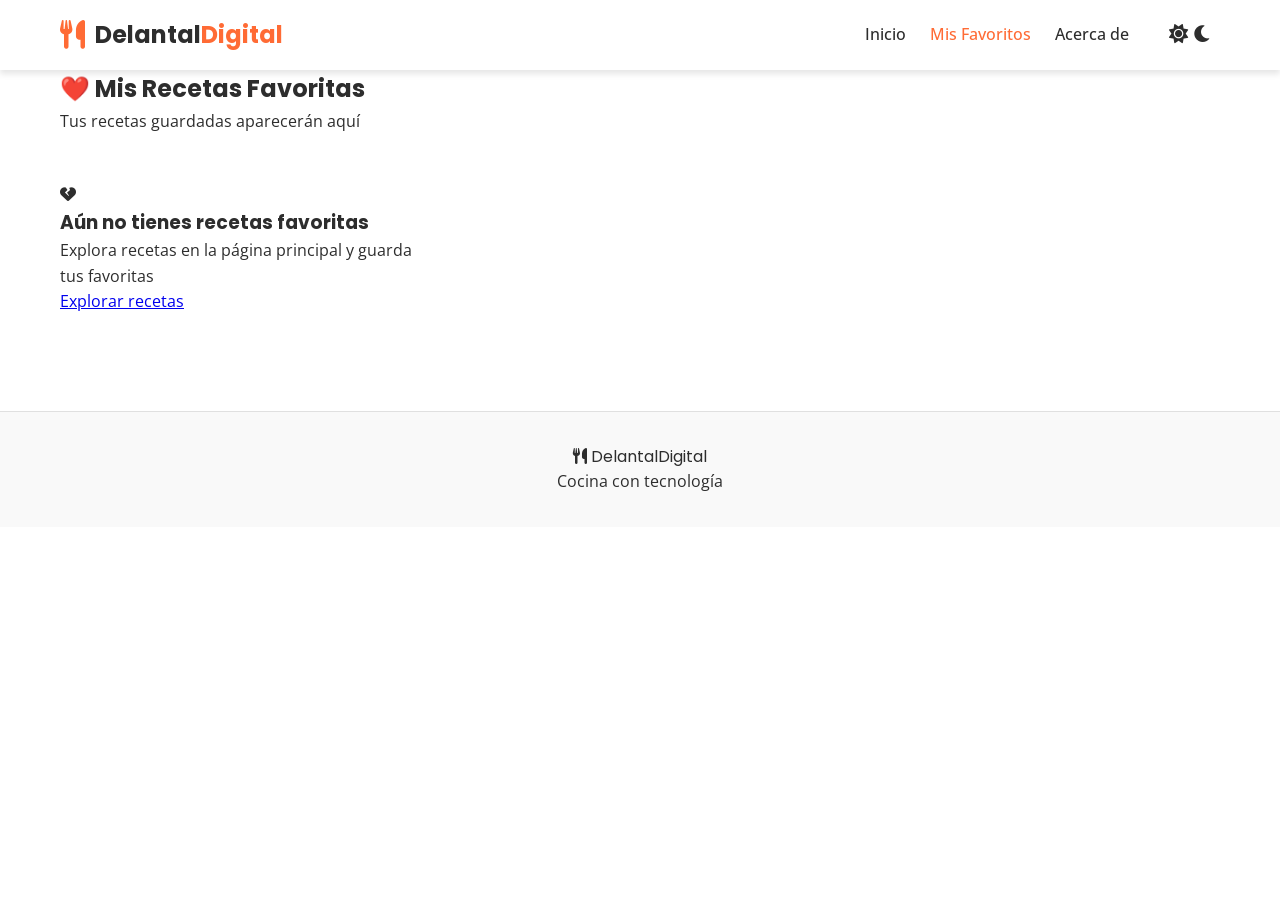
==== favorites.html @ 331c7328 "chore(estructura): inicializa proyecto Delantal Digital con estructura base" ====
<!DOCTYPE html>
<html lang="es">

<head>
    <meta charset="UTF-8">
    <meta name="viewport" content="width=device-width, initial-scale=1.0">
    <title>Mis Favoritos - Delantal Digital</title>

    <link
        href="https://fonts.googleapis.com/css2?family=Poppins:wght@400;500;600;700&family=Open+Sans:wght@400;600&display=swap"
        rel="stylesheet">
    <link rel="stylesheet" href="https://cdnjs.cloudflare.com/ajax/libs/font-awesome/6.0.0/css/all.min.css">
    <link rel="stylesheet" href="css/style.css">
    <link rel="stylesheet" href="css/components.css">
    <link rel="stylesheet" href="css/responsive.css">
    <link rel="stylesheet" href="css/dark-mode.css">
</head>

<body>
    <header class="header">
        <div class="container header__container">
            <div class="logo">
                <a href="index.html">
                    <i class="fas fa-utensils logo__icon"></i>
                    <span class="logo__text">Delantal<span class="logo__highlight">Digital</span></span>
                </a>
            </div>

            <button class="mobile-menu-btn" aria-label="Menú">
                <i class="fas fa-bars"></i>
            </button>

            <nav class="navbar">
                <ul class="navbar__menu">
                    <li><a href="index.html">Inicio</a></li>
                    <li><a href="favorites.html" class="active">Mis Favoritos</a></li>
                    <li><a href="about.html">Acerca de</a></li>
                </ul>
                <button class="theme-toggle" aria-label="Cambiar tema">
                    <i class="fas fa-sun"></i>
                    <i class="fas fa-moon"></i>
                </button>
            </nav>
        </div>
    </header>

    <main class="main">
        <section class="page-header">
            <div class="container">
                <h1>❤️ Mis Recetas Favoritas</h1>
                <p>Tus recetas guardadas aparecerán aquí</p>
            </div>
        </section>

        <section class="recipes-section">
            <div class="container">
                <div class="recipes-grid" id="favoritesGrid">
                    <div class="empty-state" id="emptyState">
                        <i class="fas fa-heart-broken"></i>
                        <h3>Aún no tienes recetas favoritas</h3>
                        <p>Explora recetas en la página principal y guarda tus favoritas</p>
                        <a href="index.html" class="btn btn-primary">Explorar recetas</a>
                    </div>
                </div>
            </div>
        </section>
    </main>

    <footer class="footer">
        <div class="container footer__container">
            <div class="footer__info">
                <div class="logo logo--small">
                    <i class="fas fa-utensils"></i>
                    <span>Delantal<span>Digital</span></span>
                </div>
                <p>Cocina con tecnología</p>
            </div>
        </div>
    </footer>

    <script src="js/favorites.js"></script>
    <script src="js/ui.js"></script>
    <script src="js/theme.js"></script>
    <script src="js/app.js"></script>
</body>

</html>
---- css/style.css ----
/* RESET Y VARIABLES */
* {
    margin: 0;
    padding: 0;
    box-sizing: border-box;
}

/* Variables tema claro (default) */
:root {
    --bg-primary: #ffffff;
    --bg-secondary: #f9f9f9;
    --text-primary: #2d2d2d;
    --text-secondary: #666666;
    --accent: #ff6b35;
    --accent-hover: #e55a2b;
    --card-shadow: 0 4px 6px rgba(0, 0, 0, 0.1);
    --border-color: #e0e0e0;
}

/* Base */
body {
    font-family: 'Open Sans', sans-serif;
    background-color: var(--bg-primary);
    color: var(--text-primary);
    line-height: 1.6;
    transition: background-color 0.3s, color 0.3s;
}

h1, h2, h3, h4, .logo {
    font-family: 'Poppins', sans-serif;
}

.container {
    max-width: 1200px;
    margin: 0 auto;
    padding: 0 20px;
}

/* Header */
.header {
    background-color: var(--bg-primary);
    box-shadow: var(--card-shadow);
    position: sticky;
    top: 0;
    z-index: 1000;
}

.header__container {
    display: flex;
    justify-content: space-between;
    align-items: center;
    padding: 1rem 20px;
}

/* Logo */
.logo a {
    text-decoration: none;
    display: flex;
    align-items: center;
    gap: 10px;
}

.logo__icon {
    font-size: 1.8rem;
    color: var(--accent);
}

.logo__text {
    font-size: 1.5rem;
    font-weight: 700;
    color: var(--text-primary);
}

.logo__highlight {
    color: var(--accent);
}

/* Navegación */
.navbar {
    display: flex;
    align-items: center;
    gap: 2rem;
}

.navbar__menu {
    display: flex;
    list-style: none;
    gap: 1.5rem;
}

.navbar__menu a {
    text-decoration: none;
    color: var(--text-primary);
    font-weight: 500;
    transition: color 0.3s;
}

.navbar__menu a:hover,
.navbar__menu a.active {
    color: var(--accent);
}

/* Botón menú móvil (oculto en desktop) */
.mobile-menu-btn {
    display: none;
    background: none;
    border: none;
    font-size: 1.5rem;
    cursor: pointer;
    color: var(--text-primary);
}

/* Theme toggle */
.theme-toggle {
    background: none;
    border: none;
    font-size: 1.2rem;
    cursor: pointer;
    color: var(--text-primary);
    padding: 0.5rem;
    border-radius: 50%;
    transition: background-color 0.3s;
}

.theme-toggle:hover {
    background-color: var(--bg-secondary);
}

/* Hero */
.hero {
    background: linear-gradient(135deg, var(--accent) 0%, #ff8c5a 100%);
    padding: 4rem 0;
    text-align: center;
    color: white;
}

.hero__title {
    font-size: 2.5rem;
    margin-bottom: 1rem;
}

.hero__highlight {
    background-color: rgba(255, 255, 255, 0.2);
    padding: 0.2rem 0.5rem;
    border-radius: 10px;
}

.hero__subtitle {
    font-size: 1.1rem;
    margin-bottom: 2rem;
    opacity: 0.95;
}

/* Search form */
.search-form {
    max-width: 600px;
    margin: 0 auto 2rem;
}

.search-form__group {
    display: flex;
    background: white;
    border-radius: 50px;
    overflow: hidden;
    box-shadow: 0 4px 15px rgba(0, 0, 0, 0.1);
}

.search-form__icon {
    color: var(--text-secondary);
    padding: 1rem 0 1rem 1.5rem;
}

.search-form__group input {
    flex: 1;
    border: none;
    padding: 1rem;
    font-size: 1rem;
    outline: none;
}

.search-form__btn {
    background: var(--text-primary);
    color: white;
    border: none;
    padding: 0 2rem;
    cursor: pointer;
    font-weight: 600;
    transition: background 0.3s;
}

.search-form__btn:hover {
    background: #1a1a1a;
}

/* Categories */
.categories-filter {
    display: flex;
    justify-content: center;
    gap: 1rem;
    flex-wrap: wrap;
}

.categories-filter__label {
    font-weight: 600;
}

.categories-filter__buttons {
    display: flex;
    gap: 0.8rem;
    flex-wrap: wrap;
}

.categories-filter__buttons button {
    background: rgba(255, 255, 255, 0.2);
    border: none;
    padding: 0.5rem 1rem;
    border-radius: 25px;
    color: white;
    cursor: pointer;
    transition: all 0.3s;
}

.categories-filter__buttons button:hover {
    background: rgba(255, 255, 255, 0.4);
    transform: translateY(-2px);
}

/* Recipes section */
.recipes-section {
    padding: 3rem 0;
}

.section-header {
    display: flex;
    justify-content: space-between;
    align-items: center;
    margin-bottom: 2rem;
    flex-wrap: wrap;
}

.section-title {
    font-size: 1.8rem;
    color: var(--text-primary);
}

/* Grid de recetas */
.recipes-grid {
    display: grid;
    grid-template-columns: repeat(auto-fill, minmax(280px, 1fr));
    gap: 2rem;
}

/* Footer */
.footer {
    background-color: var(--bg-secondary);
    padding: 2rem 0;
    margin-top: 3rem;
    border-top: 1px solid var(--border-color);
}

.footer__container {
    text-align: center;
}

.footer__tech {
    margin-top: 1rem;
    font-size: 0.85rem;
    color: var(--text-secondary);
}
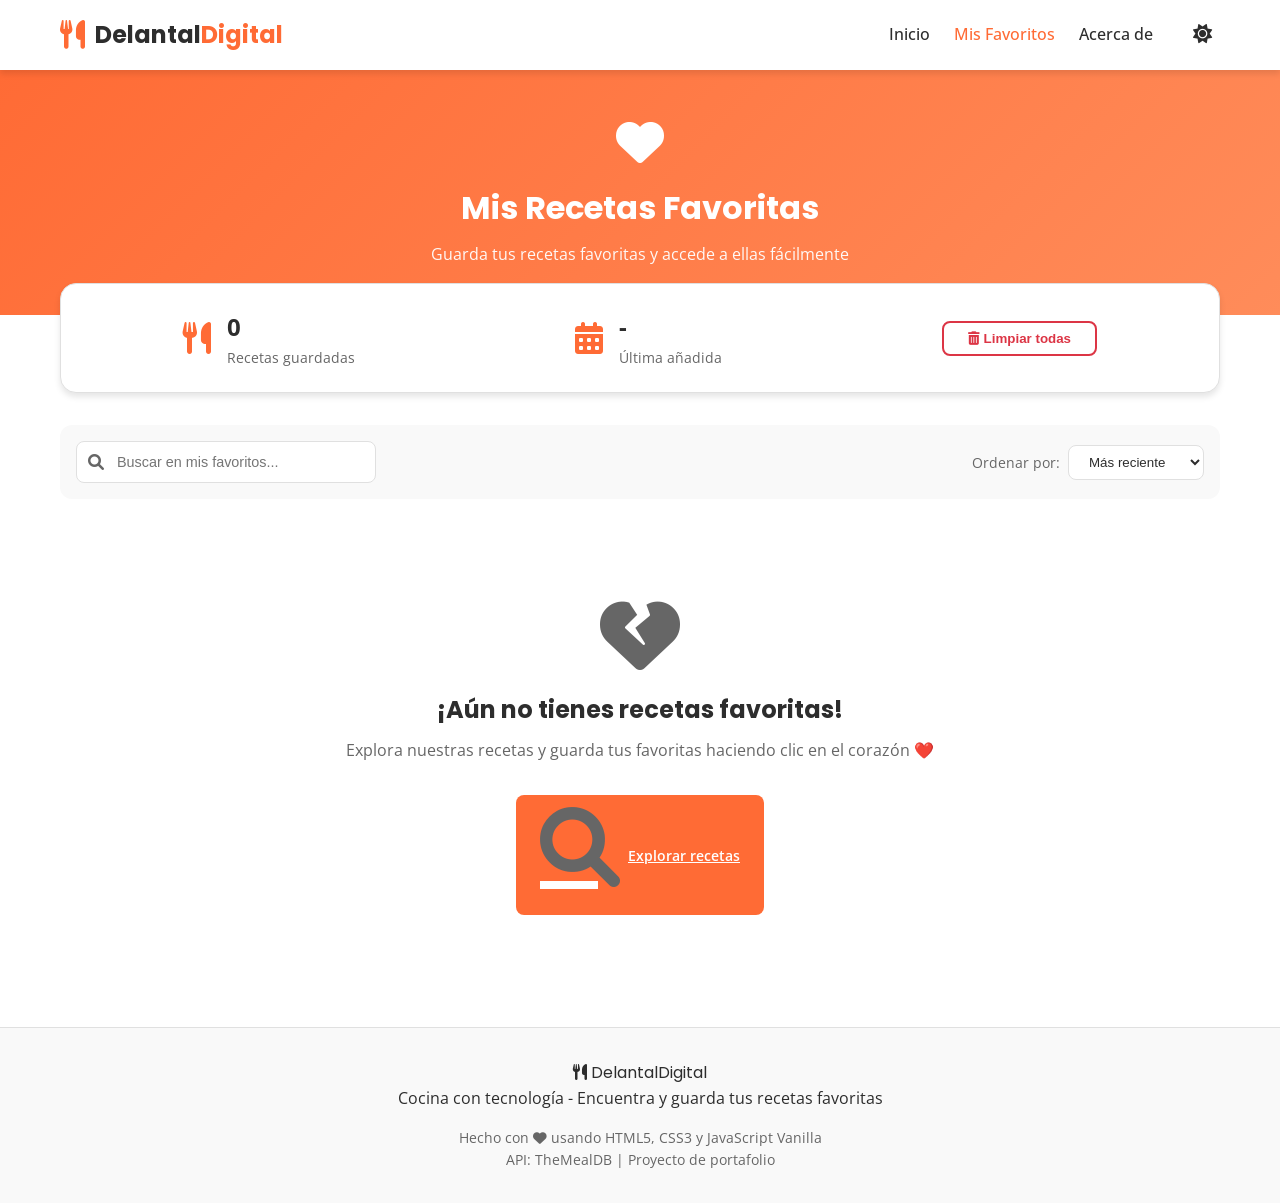
==== commit e759d00c: "feat(favoritos): mejora sistema de favoritos con página dedicada - Agrega página completa de favorit" ====
--- a/favorites.html
+++ b/favorites.html
@@ -4,16 +4,23 @@
 <head>
     <meta charset="UTF-8">
     <meta name="viewport" content="width=device-width, initial-scale=1.0">
-    <title>Mis Favoritos - Delantal Digital</title>
+    <meta name="description" content="Tus recetas favoritas guardadas en Delantal Digital">
+    <title>Mis Favoritos | Delantal Digital</title>
 
+    <!-- Google Fonts -->
     <link
         href="https://fonts.googleapis.com/css2?family=Poppins:wght@400;500;600;700&family=Open+Sans:wght@400;600&display=swap"
         rel="stylesheet">
+
+    <!-- Font Awesome -->
     <link rel="stylesheet" href="https://cdnjs.cloudflare.com/ajax/libs/font-awesome/6.0.0/css/all.min.css">
+
+    <!-- CSS -->
     <link rel="stylesheet" href="css/style.css">
     <link rel="stylesheet" href="css/components.css">
     <link rel="stylesheet" href="css/responsive.css">
     <link rel="stylesheet" href="css/dark-mode.css">
+    <link rel="stylesheet" href="css/favorites.css">
 </head>
 
 <body>
@@ -26,7 +33,7 @@
                 </a>
             </div>
 
-            <button class="mobile-menu-btn" aria-label="Menú">
+            <button class="mobile-menu-btn" aria-label="Menú" aria-expanded="false">
                 <i class="fas fa-bars"></i>
             </button>
 
@@ -36,6 +43,7 @@
                     <li><a href="favorites.html" class="active">Mis Favoritos</a></li>
                     <li><a href="about.html">Acerca de</a></li>
                 </ul>
+
                 <button class="theme-toggle" aria-label="Cambiar tema">
                     <i class="fas fa-sun"></i>
                     <i class="fas fa-moon"></i>
@@ -45,26 +53,98 @@
     </header>
 
     <main class="main">
-        <section class="page-header">
+        <!-- Hero section de favoritos -->
+        <section class="favorites-hero">
             <div class="container">
-                <h1>❤️ Mis Recetas Favoritas</h1>
-                <p>Tus recetas guardadas aparecerán aquí</p>
+                <div class="favorites-hero__content">
+                    <i class="fas fa-heart favorites-hero__icon"></i>
+                    <h1 class="favorites-hero__title">Mis Recetas Favoritas</h1>
+                    <p class="favorites-hero__subtitle">Guarda tus recetas favoritas y accede a ellas fácilmente</p>
+                </div>
             </div>
         </section>
 
-        <section class="recipes-section">
+        <!-- Estadísticas de favoritos -->
+        <section class="favorites-stats">
             <div class="container">
+                <div class="stats-card">
+                    <div class="stat-item">
+                        <i class="fas fa-utensils"></i>
+                        <div class="stat-info">
+                            <span class="stat-number" id="favoritesCount">0</span>
+                            <span class="stat-label">Recetas guardadas</span>
+                        </div>
+                    </div>
+                    <div class="stat-item">
+                        <i class="fas fa-calendar-alt"></i>
+                        <div class="stat-info">
+                            <span class="stat-number" id="lastAdded">-</span>
+                            <span class="stat-label">Última añadida</span>
+                        </div>
+                    </div>
+                    <button class="btn-clear-all" id="clearAllFavorites">
+                        <i class="fas fa-trash-alt"></i>
+                        Limpiar todas
+                    </button>
+                </div>
+            </div>
+        </section>
+
+        <!-- Grid de recetas favoritas -->
+        <section class="favorites-section">
+            <div class="container">
+                <div class="favorites-actions">
+                    <div class="search-favorites">
+                        <i class="fas fa-search"></i>
+                        <input type="text" id="searchFavorites" placeholder="Buscar en mis favoritos..."
+                            aria-label="Buscar en favoritos">
+                    </div>
+                    <div class="sort-favorites">
+                        <label for="sortBy">Ordenar por:</label>
+                        <select id="sortBy">
+                            <option value="date-desc">Más reciente</option>
+                            <option value="date-asc">Más antigua</option>
+                            <option value="name-asc">Nombre (A-Z)</option>
+                            <option value="name-desc">Nombre (Z-A)</option>
+                        </select>
+                    </div>
+                </div>
+
                 <div class="recipes-grid" id="favoritesGrid">
-                    <div class="empty-state" id="emptyState">
+                    <!-- Los favoritos se cargan dinámicamente aquí -->
+                </div>
+
+                <!-- Template para cuando no hay favoritos -->
+                <div class="empty-favorites" id="emptyFavorites" style="display: none;">
+                    <div class="empty-favorites__content">
                         <i class="fas fa-heart-broken"></i>
-                        <h3>Aún no tienes recetas favoritas</h3>
-                        <p>Explora recetas en la página principal y guarda tus favoritas</p>
-                        <a href="index.html" class="btn btn-primary">Explorar recetas</a>
+                        <h3>¡Aún no tienes recetas favoritas!</h3>
+                        <p>Explora nuestras recetas y guarda tus favoritas haciendo clic en el corazón ❤️</p>
+                        <a href="index.html" class="btn btn-primary">
+                            <i class="fas fa-search"></i>
+                            Explorar recetas
+                        </a>
                     </div>
                 </div>
             </div>
         </section>
     </main>
+
+    <!-- Modal de confirmación para limpiar favoritos -->
+    <div class="modal-confirm" id="confirmModal">
+        <div class="modal-confirm__overlay"></div>
+        <div class="modal-confirm__container">
+            <div class="modal-confirm__content">
+                <i class="fas fa-exclamation-triangle"></i>
+                <h3>¿Eliminar todas las recetas?</h3>
+                <p>Esta acción no se puede deshacer. Perderás todas tus recetas favoritas guardadas.</p>
+                <div class="modal-confirm__buttons">
+                    <button class="btn btn-secondary" id="cancelClear">Cancelar</button>
+                    <button class="btn btn-danger" id="confirmClear">Sí, eliminar todas</button>
+                </div>
+            </div>
+        </div>
+    </div>
 
     <footer class="footer">
         <div class="container footer__container">
@@ -73,14 +153,20 @@
                     <i class="fas fa-utensils"></i>
                     <span>Delantal<span>Digital</span></span>
                 </div>
-                <p>Cocina con tecnología</p>
+                <p>Cocina con tecnología - Encuentra y guarda tus recetas favoritas</p>
+            </div>
+            <div class="footer__tech">
+                <p>Hecho con <i class="fas fa-heart"></i> usando HTML5, CSS3 y JavaScript Vanilla</p>
+                <p>API: TheMealDB | Proyecto de portafolio</p>
             </div>
         </div>
     </footer>
 
+    <script src="js/api.js"></script>
     <script src="js/favorites.js"></script>
     <script src="js/ui.js"></script>
     <script src="js/theme.js"></script>
+    <script src="js/favorites-page.js"></script>
     <script src="js/app.js"></script>
 </body>
 
--- a/css/components.css
+++ b/css/components.css
@@ -0,0 +1,327 @@
+/* Componentes adicionales */
+
+/* Recipe Card */
+.recipe-card {
+    background: white;
+    border-radius: 16px;
+    overflow: hidden;
+    box-shadow: var(--card-shadow);
+    transition: transform 0.3s, box-shadow 0.3s;
+}
+
+.recipe-card:hover {
+    transform: translateY(-5px);
+    box-shadow: 0 8px 20px rgba(0, 0, 0, 0.15);
+}
+
+.recipe-card__image {
+    position: relative;
+    height: 200px;
+    overflow: hidden;
+}
+
+.recipe-card__image img {
+    width: 100%;
+    height: 100%;
+    object-fit: cover;
+    transition: transform 0.3s;
+}
+
+.recipe-card:hover .recipe-card__image img {
+    transform: scale(1.05);
+}
+
+.favorite-btn {
+    position: absolute;
+    top: 10px;
+    right: 10px;
+    background: rgba(255, 255, 255, 0.9);
+    border: none;
+    width: 40px;
+    height: 40px;
+    border-radius: 50%;
+    cursor: pointer;
+    font-size: 1.2rem;
+    color: #ff6b35;
+    transition: all 0.3s;
+}
+
+.favorite-btn:hover {
+    transform: scale(1.1);
+    background: white;
+}
+
+.favorite-btn.favorited {
+    background: #ff6b35;
+    color: white;
+}
+
+.recipe-card__content {
+    padding: 1.5rem;
+}
+
+.recipe-card__title {
+    font-size: 1.2rem;
+    margin-bottom: 0.5rem;
+    color: var(--text-primary);
+}
+
+.recipe-card__meta {
+    display: flex;
+    gap: 1rem;
+    margin-bottom: 1rem;
+    font-size: 0.85rem;
+    color: var(--text-secondary);
+}
+
+/* Botones */
+.btn {
+    display: inline-flex;
+    align-items: center;
+    gap: 0.5rem;
+    padding: 0.75rem 1.5rem;
+    border-radius: 8px;
+    font-weight: 600;
+    cursor: pointer;
+    transition: all 0.3s;
+    border: none;
+    font-size: 0.9rem;
+}
+
+.btn-primary {
+    background: var(--accent);
+    color: white;
+}
+
+.btn-primary:hover {
+    background: var(--accent-hover);
+    transform: translateY(-2px);
+}
+
+.btn-outline {
+    background: transparent;
+    border: 2px solid var(--accent);
+    color: var(--accent);
+}
+
+.btn-outline:hover {
+    background: var(--accent);
+    color: white;
+}
+
+/* Modal */
+.modal {
+    display: none;
+    position: fixed;
+    top: 0;
+    left: 0;
+    width: 100%;
+    height: 100%;
+    z-index: 2000;
+}
+
+.modal.active {
+    display: block;
+}
+
+.modal__overlay {
+    position: absolute;
+    top: 0;
+    left: 0;
+    width: 100%;
+    height: 100%;
+    background: rgba(0, 0, 0, 0.7);
+}
+
+.modal__container {
+    position: relative;
+    width: 90%;
+    max-width: 800px;
+    max-height: 90vh;
+    margin: 2rem auto;
+    background: white;
+    border-radius: 16px;
+    overflow-y: auto;
+    z-index: 2001;
+}
+
+.modal__close {
+    position: sticky;
+    top: 10px;
+    right: 10px;
+    float: right;
+    background: var(--accent);
+    border: none;
+    width: 40px;
+    height: 40px;
+    border-radius: 50%;
+    cursor: pointer;
+    color: white;
+    font-size: 1.2rem;
+    z-index: 2002;
+    margin: 10px;
+}
+
+.modal__content {
+    padding: 2rem;
+    clear: both;
+}
+
+/* Modal Recipe */
+.modal-recipe__header {
+    text-align: center;
+    margin-bottom: 2rem;
+}
+
+.modal-recipe__header img {
+    width: 200px;
+    height: 200px;
+    object-fit: cover;
+    border-radius: 50%;
+    margin-bottom: 1rem;
+}
+
+.badge {
+    display: inline-block;
+    padding: 0.25rem 0.75rem;
+    background: rgba(255, 107, 53, 0.1);
+    border-radius: 20px;
+    font-size: 0.85rem;
+    margin: 0.25rem;
+}
+
+.ingredients-list {
+    list-style: none;
+    padding: 0;
+}
+
+.ingredients-list li {
+    display: flex;
+    justify-content: space-between;
+    padding: 0.5rem 0;
+    border-bottom: 1px solid var(--border-color);
+}
+
+/* Skeleton Loader */
+.skeleton-loader {
+    display: grid;
+    grid-template-columns: repeat(auto-fill, minmax(280px, 1fr));
+    gap: 2rem;
+}
+
+.skeleton-card {
+    background: var(--bg-secondary);
+    border-radius: 16px;
+    overflow: hidden;
+}
+
+.skeleton-image {
+    height: 200px;
+    background: linear-gradient(90deg, #e0e0e0 25%, #f0f0f0 50%, #e0e0e0 75%);
+    background-size: 200% 100%;
+    animation: loading 1.5s infinite;
+}
+
+.skeleton-title {
+    height: 20px;
+    margin: 1rem;
+    background: linear-gradient(90deg, #e0e0e0 25%, #f0f0f0 50%, #e0e0e0 75%);
+    background-size: 200% 100%;
+    animation: loading 1.5s infinite;
+    border-radius: 4px;
+}
+
+.skeleton-text {
+    height: 60px;
+    margin: 1rem;
+    background: linear-gradient(90deg, #e0e0e0 25%, #f0f0f0 50%, #e0e0e0 75%);
+    background-size: 200% 100%;
+    animation: loading 1.5s infinite;
+    border-radius: 4px;
+}
+
+@keyframes loading {
+    0% { background-position: 200% 0; }
+    100% { background-position: -200% 0; }
+}
+
+/* Empty State */
+.empty-state {
+    text-align: center;
+    padding: 4rem 2rem;
+}
+
+.empty-state i {
+    font-size: 4rem;
+    color: var(--text-secondary);
+    margin-bottom: 1rem;
+}
+
+/* Toast Notification */
+.toast-notification {
+    position: fixed;
+    bottom: 30px;
+    right: 30px;
+    background: var(--accent);
+    color: white;
+    padding: 0.75rem 1.5rem;
+    border-radius: 8px;
+    z-index: 3000;
+    opacity: 0;
+    transform: translateY(20px);
+    transition: all 0.3s;
+}
+
+.toast-notification.show {
+    opacity: 1;
+    transform: translateY(0);
+}
+
+/* Favoritos específicos */
+.favorite-card {
+    position: relative;
+}
+
+.remove-favorite-btn {
+    position: absolute;
+    top: 10px;
+    right: 10px;
+    background: rgba(220, 53, 69, 0.9);
+    border: none;
+    width: 40px;
+    height: 40px;
+    border-radius: 50%;
+    cursor: pointer;
+    font-size: 1rem;
+    color: white;
+    transition: all 0.3s;
+    z-index: 10;
+}
+
+.remove-favorite-btn:hover {
+    background: #dc3545;
+    transform: scale(1.1);
+}
+
+.favorite-date {
+    margin: 0.5rem 0;
+    font-size: 0.75rem;
+    color: var(--text-secondary);
+    display: flex;
+    align-items: center;
+    gap: 0.25rem;
+}
+
+.recipe-card__buttons {
+    margin-top: 1rem;
+}
+
+.favorites-badge {
+    background-color: var(--accent);
+    color: white;
+    border-radius: 50%;
+    padding: 0.2rem 0.5rem;
+    font-size: 0.7rem;
+    margin-left: 0.5rem;
+    display: none;
+}
--- a/css/dark-mode.css
+++ b/css/dark-mode.css
@@ -0,0 +1,27 @@
+/* Modo oscuro */
+body.dark-mode {
+    --bg-primary: #1a1a2e;
+    --bg-secondary: #16213e;
+    --text-primary: #eeeeee;
+    --text-secondary: #b8b8b8;
+    --card-shadow: 0 4px 6px rgba(0, 0, 0, 0.3);
+    --border-color: #2a2a4a;
+}
+
+body.dark-mode .recipe-card {
+    background: var(--bg-secondary);
+}
+
+body.dark-mode .search-form__group input {
+    background: var(--bg-secondary);
+    color: var(--text-primary);
+}
+
+body.dark-mode .modal__container {
+    background: var(--bg-primary);
+}
+
+body.dark-mode .badge {
+    background: rgba(255, 107, 53, 0.2);
+    color: var(--accent);
+}
--- a/css/favorites.css
+++ b/css/favorites.css
@@ -0,0 +1,282 @@
+/* Favorites Page Styles */
+
+/* Hero de favoritos */
+.favorites-hero {
+    background: linear-gradient(135deg, #ff6b35 0%, #ff8c5a 100%);
+    padding: 3rem 0;
+    text-align: center;
+    color: white;
+}
+
+.favorites-hero__icon {
+    font-size: 3rem;
+    margin-bottom: 1rem;
+    animation: pulse 2s infinite;
+}
+
+@keyframes pulse {
+    0%, 100% { transform: scale(1); }
+    50% { transform: scale(1.1); }
+}
+
+.favorites-hero__title {
+    font-size: 2rem;
+    margin-bottom: 0.5rem;
+}
+
+.favorites-hero__subtitle {
+    font-size: 1rem;
+    opacity: 0.95;
+}
+
+/* Estadísticas */
+.favorites-stats {
+    margin-top: -2rem;
+    margin-bottom: 2rem;
+}
+
+.stats-card {
+    background: var(--bg-primary);
+    border-radius: 16px;
+    padding: 1.5rem;
+    display: flex;
+    justify-content: space-around;
+    align-items: center;
+    flex-wrap: wrap;
+    gap: 1.5rem;
+    box-shadow: var(--card-shadow);
+    border: 1px solid var(--border-color);
+}
+
+.stat-item {
+    display: flex;
+    align-items: center;
+    gap: 1rem;
+}
+
+.stat-item i {
+    font-size: 2rem;
+    color: var(--accent);
+}
+
+.stat-info {
+    display: flex;
+    flex-direction: column;
+}
+
+.stat-number {
+    font-size: 1.5rem;
+    font-weight: 700;
+    color: var(--text-primary);
+}
+
+.stat-label {
+    font-size: 0.85rem;
+    color: var(--text-secondary);
+}
+
+.btn-clear-all {
+    background: transparent;
+    border: 2px solid #dc3545;
+    color: #dc3545;
+    padding: 0.5rem 1.5rem;
+    border-radius: 8px;
+    cursor: pointer;
+    font-weight: 600;
+    transition: all 0.3s;
+}
+
+.btn-clear-all:hover {
+    background: #dc3545;
+    color: white;
+    transform: translateY(-2px);
+}
+
+/* Acciones de favoritos */
+.favorites-actions {
+    display: flex;
+    justify-content: space-between;
+    align-items: center;
+    flex-wrap: wrap;
+    gap: 1rem;
+    margin-bottom: 2rem;
+    padding: 1rem;
+    background: var(--bg-secondary);
+    border-radius: 12px;
+}
+
+.search-favorites {
+    flex: 1;
+    max-width: 300px;
+    position: relative;
+}
+
+.search-favorites i {
+    position: absolute;
+    left: 12px;
+    top: 50%;
+    transform: translateY(-50%);
+    color: var(--text-secondary);
+}
+
+.search-favorites input {
+    width: 100%;
+    padding: 0.75rem 1rem 0.75rem 2.5rem;
+    border: 1px solid var(--border-color);
+    border-radius: 8px;
+    background: var(--bg-primary);
+    color: var(--text-primary);
+    font-size: 0.9rem;
+}
+
+.sort-favorites {
+    display: flex;
+    align-items: center;
+    gap: 0.5rem;
+}
+
+.sort-favorites label {
+    color: var(--text-secondary);
+    font-size: 0.9rem;
+}
+
+.sort-favorites select {
+    padding: 0.5rem 1rem;
+    border: 1px solid var(--border-color);
+    border-radius: 8px;
+    background: var(--bg-primary);
+    color: var(--text-primary);
+    cursor: pointer;
+}
+
+/* Empty favorites */
+.empty-favorites {
+    text-align: center;
+    padding: 4rem 2rem;
+}
+
+.empty-favorites__content i {
+    font-size: 5rem;
+    color: var(--text-secondary);
+    margin-bottom: 1rem;
+}
+
+.empty-favorites__content h3 {
+    font-size: 1.5rem;
+    margin-bottom: 0.5rem;
+    color: var(--text-primary);
+}
+
+.empty-favorites__content p {
+    color: var(--text-secondary);
+    margin-bottom: 2rem;
+}
+
+/* Modal de confirmación */
+.modal-confirm {
+    display: none;
+    position: fixed;
+    top: 0;
+    left: 0;
+    width: 100%;
+    height: 100%;
+    z-index: 3000;
+}
+
+.modal-confirm.active {
+    display: block;
+}
+
+.modal-confirm__overlay {
+    position: absolute;
+    top: 0;
+    left: 0;
+    width: 100%;
+    height: 100%;
+    background: rgba(0, 0, 0, 0.7);
+}
+
+.modal-confirm__container {
+    position: absolute;
+    top: 50%;
+    left: 50%;
+    transform: translate(-50%, -50%);
+    width: 90%;
+    max-width: 400px;
+    background: var(--bg-primary);
+    border-radius: 16px;
+    padding: 2rem;
+    text-align: center;
+    z-index: 3001;
+}
+
+.modal-confirm__content i {
+    font-size: 3rem;
+    color: #dc3545;
+    margin-bottom: 1rem;
+}
+
+.modal-confirm__content h3 {
+    margin-bottom: 0.5rem;
+    color: var(--text-primary);
+}
+
+.modal-confirm__content p {
+    color: var(--text-secondary);
+    margin-bottom: 1.5rem;
+}
+
+.modal-confirm__buttons {
+    display: flex;
+    gap: 1rem;
+    justify-content: center;
+}
+
+.btn-secondary {
+    background: var(--bg-secondary);
+    color: var(--text-primary);
+    border: 1px solid var(--border-color);
+}
+
+.btn-secondary:hover {
+    background: var(--border-color);
+}
+
+.btn-danger {
+    background: #dc3545;
+    color: white;
+}
+
+.btn-danger:hover {
+    background: #c82333;
+}
+
+/* Responsive */
+@media (max-width: 768px) {
+    .stats-card {
+        flex-direction: column;
+        text-align: center;
+    }
+    
+    .stat-item {
+        justify-content: center;
+    }
+    
+    .favorites-actions {
+        flex-direction: column;
+    }
+    
+    .search-favorites {
+        max-width: 100%;
+        width: 100%;
+    }
+    
+    .sort-favorites {
+        width: 100%;
+        justify-content: space-between;
+    }
+    
+    .sort-favorites select {
+        flex: 1;
+    }
+}
